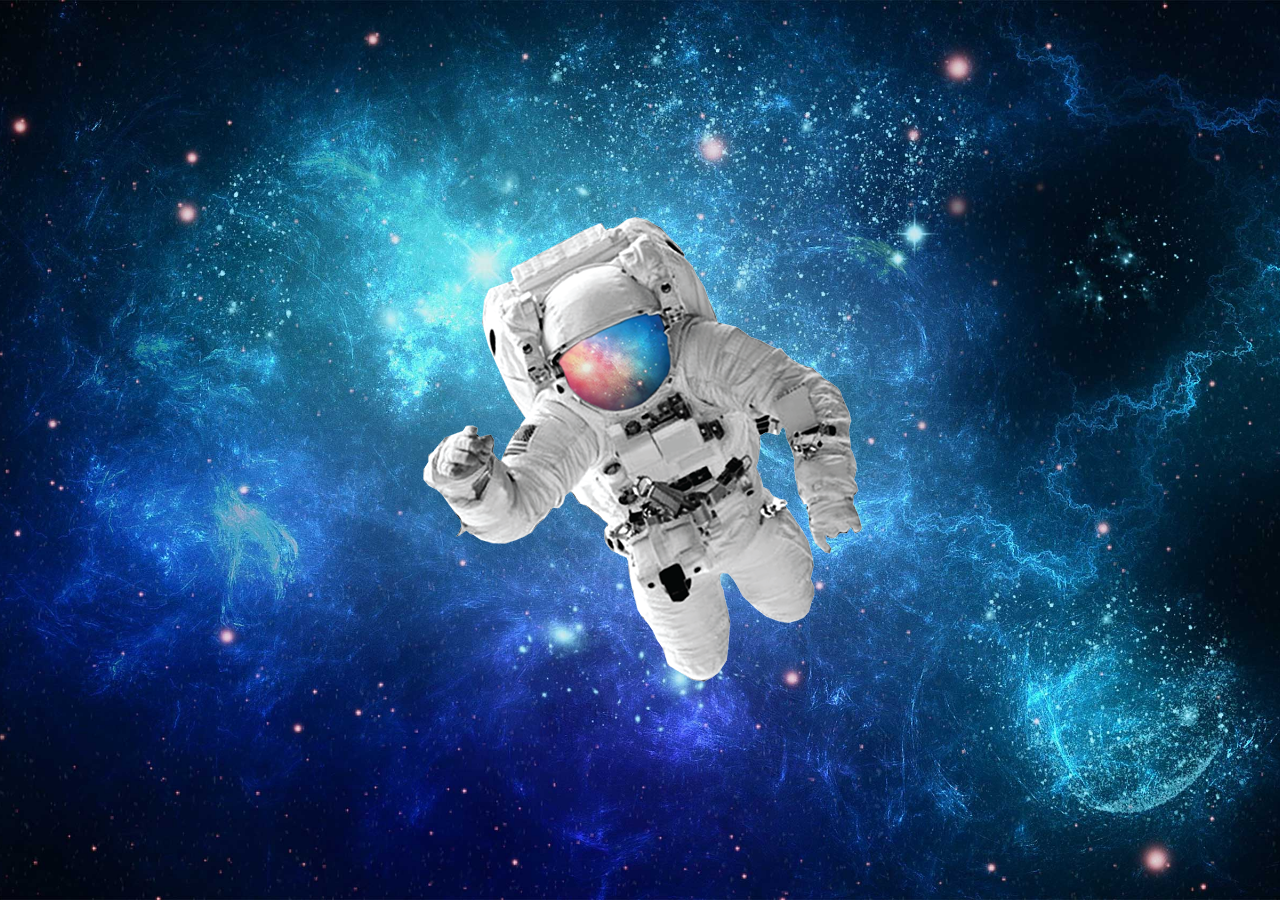
==== desafios/d012/index.html @ e7510573 "feat: Added challenge 012" ====
<!DOCTYPE html>
<html lang="pt">
<head>
    <meta charset="UTF-8">
    <meta name="viewport" content="width=device-width, initial-scale=1.0">
    <title>Document</title>
</head>
<style>
    body {
        background: blue url(imagens/espaco.jpg) center center no-repeat fixed;
        background-size: cover;
    }

    .container {
        position: fixed;
        top: 50%;
        left: 50%;
        transform: translate(-50%, -50%);
    }

    .container img {
        max-width: 100%;
        height: auto;
    }
</style>
<body>
    <div class="container">
        <img src="imagens/astronauta.png" alt="Astronauta">
    </div>
</body>
</html>
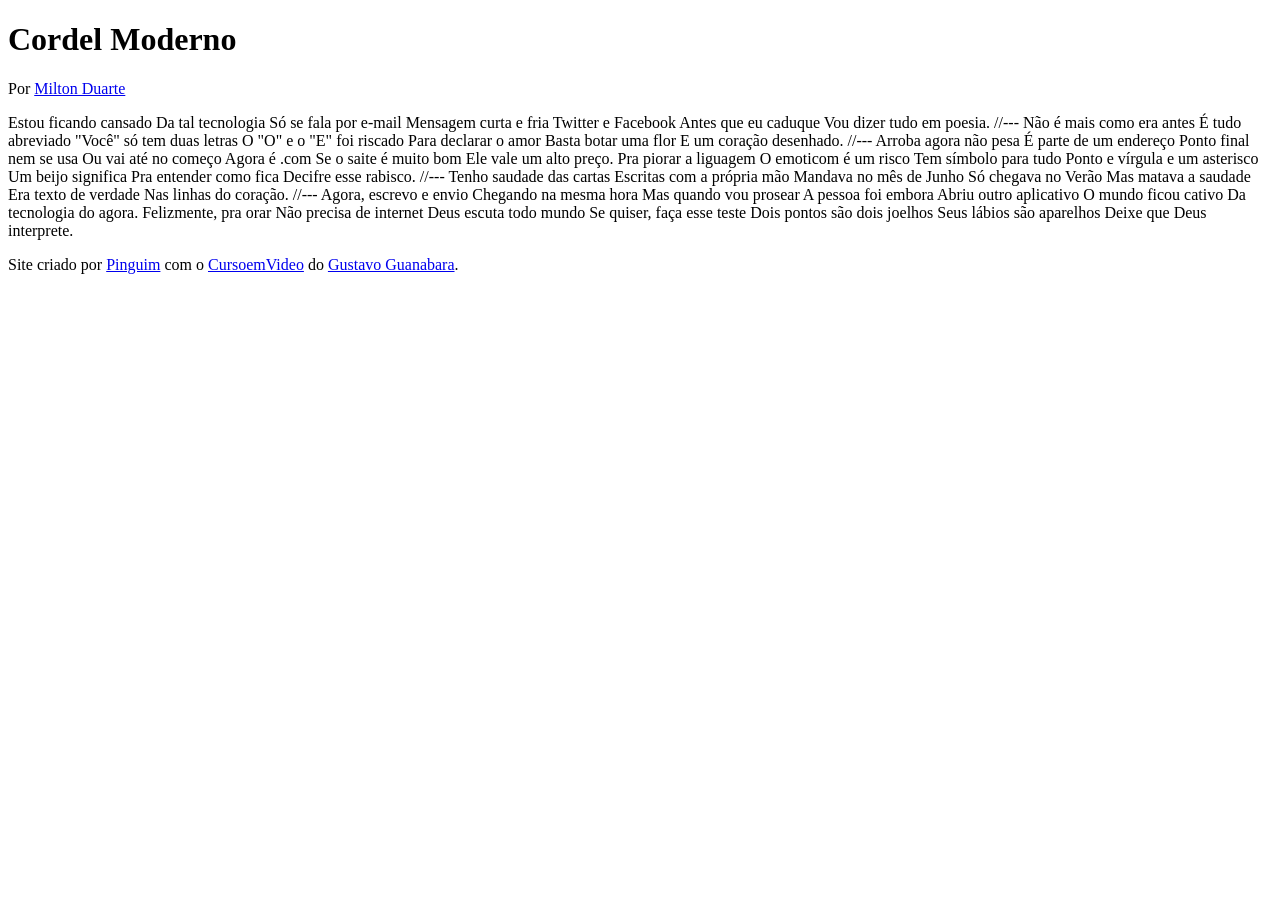
==== commit 70eaf2f3: "feat: Updated index.html" ====
--- a/desafios/d012/index.html
+++ b/desafios/d012/index.html
@@ -3,29 +3,80 @@
 <head>
     <meta charset="UTF-8">
     <meta name="viewport" content="width=device-width, initial-scale=1.0">
-    <title>Document</title>
+    <title>Cordel Moderno</title>
 </head>
-<style>
-    body {
-        background: blue url(imagens/espaco.jpg) center center no-repeat fixed;
-        background-size: cover;
-    }
+<body>
+    <header>
+        <h1>Cordel Moderno</h1>
+        <p>Por <a href="https://www.recantodasletras.com.br/poesias/3186743" target="_blank">Milton Duarte</a></p>
+    </header>
 
-    .container {
-        position: fixed;
-        top: 50%;
-        left: 50%;
-        transform: translate(-50%, -50%);
-    }
+    Estou ficando cansado
+    Da tal tecnologia
+    Só se fala por e-mail
+    Mensagem curta e fria
+    Twitter e Facebook
+    Antes que eu caduque
+    Vou dizer tudo em poesia.
 
-    .container img {
-        max-width: 100%;
-        height: auto;
-    }
-</style>
-<body>
-    <div class="container">
-        <img src="imagens/astronauta.png" alt="Astronauta">
-    </div>
+    //---
+
+    Não é mais como era antes
+    É tudo abreviado
+    "Você" só tem duas letras
+    O "O" e o "E" foi riscado
+    Para declarar o amor
+    Basta botar uma flor
+    E um coração desenhado.
+
+    //---
+
+    Arroba agora não pesa
+    É parte de um endereço
+    Ponto final nem se usa
+    Ou vai até no começo
+    Agora é .com
+    Se o saite é muito bom
+    Ele vale um alto preço.
+
+    Pra piorar a liguagem
+    O emoticom é um risco
+    Tem símbolo para tudo
+    Ponto e vírgula e um asterisco
+    Um beijo significa
+    Pra entender como fica
+    Decifre esse rabisco.
+
+    //---
+
+    Tenho saudade das cartas
+    Escritas com a própria mão
+    Mandava no mês de Junho
+    Só chegava no Verão
+    Mas matava a saudade
+    Era texto de verdade
+    Nas linhas do coração.
+
+    //---
+
+    Agora, escrevo e envio
+    Chegando na mesma hora
+    Mas quando vou prosear
+    A pessoa foi embora
+    Abriu outro aplicativo
+    O mundo ficou cativo
+    Da tecnologia do agora.
+
+    Felizmente, pra orar
+    Não precisa de internet
+    Deus escuta todo mundo
+    Se quiser, faça esse teste
+    Dois pontos são dois joelhos
+    Seus lábios são aparelhos
+    Deixe que Deus interprete.
+
+    <footer>
+        <p>Site criado por <a href="https://github.com/pinguuim/" target="_blank">Pinguim</a> com o <a href="https://www.youtube.com/cursoemvideo" target="_blank">CursoemVideo</a> do <a href="https://github.com/gustavoguanabara/" target="_blank">Gustavo Guanabara</a>.</p>
+    </footer>
 </body>
 </html>
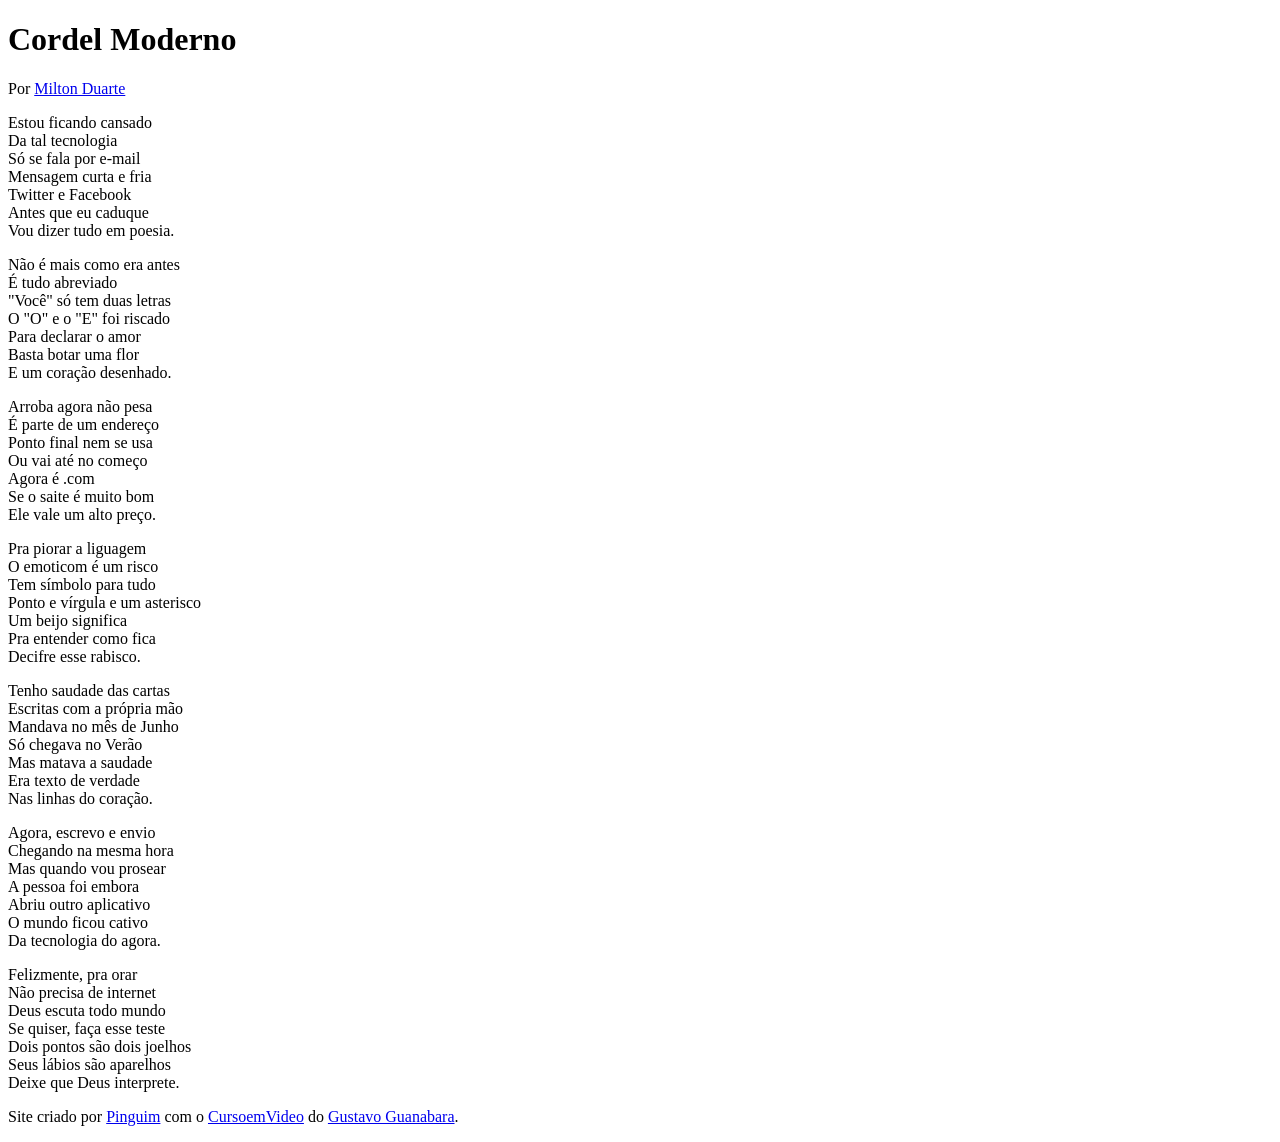
==== commit 73459ccd: "feat: Add estilo/style.css and update index.html." ====
--- a/desafios/d012/index.html
+++ b/desafios/d012/index.html
@@ -4,6 +4,7 @@
     <meta charset="UTF-8">
     <meta name="viewport" content="width=device-width, initial-scale=1.0">
     <title>Cordel Moderno</title>
+    <link rel="stylesheet" href="estilo/style.css">
 </head>
 <body>
     <header>
@@ -11,69 +12,85 @@
         <p>Por <a href="https://www.recantodasletras.com.br/poesias/3186743" target="_blank">Milton Duarte</a></p>
     </header>
 
-    Estou ficando cansado
-    Da tal tecnologia
-    Só se fala por e-mail
-    Mensagem curta e fria
-    Twitter e Facebook
-    Antes que eu caduque
-    Vou dizer tudo em poesia.
+    <section>
+        <p>
+            Estou ficando cansado <br>
+            Da tal tecnologia <br>
+            Só se fala por e-mail <br>
+            Mensagem curta e fria <br>
+            Twitter e Facebook <br>
+            Antes que eu caduque <br>
+            Vou dizer tudo em poesia.
+        </p>
+    </section>
 
-    //---
+    <section>
+        <p>
+            Não é mais como era antes <br>
+            É tudo abreviado <br>
+            "Você" só tem duas letras <br>
+            O "O" e o "E" foi riscado <br>
+            Para declarar o amor <br>
+            Basta botar uma flor <br>
+            E um coração desenhado.
+        </p>
+    </section>
 
-    Não é mais como era antes
-    É tudo abreviado
-    "Você" só tem duas letras
-    O "O" e o "E" foi riscado
-    Para declarar o amor
-    Basta botar uma flor
-    E um coração desenhado.
+    <section>
+        <p>
+            Arroba agora não pesa <br>
+            É parte de um endereço <br>
+            Ponto final nem se usa <br>
+            Ou vai até no começo <br>
+            Agora é .com <br>
+            Se o saite é muito bom <br>
+            Ele vale um alto preço.
+        </p>
 
-    //---
+        <p>
+            Pra piorar a liguagem <br>
+            O emoticom é um risco <br>
+            Tem símbolo para tudo <br>
+            Ponto e vírgula e um asterisco <br>
+            Um beijo significa <br>
+            Pra entender como fica <br>
+            Decifre esse rabisco.
+        </p>
+    </section>
 
-    Arroba agora não pesa
-    É parte de um endereço
-    Ponto final nem se usa
-    Ou vai até no começo
-    Agora é .com
-    Se o saite é muito bom
-    Ele vale um alto preço.
+    <section>
+        <p>
+            Tenho saudade das cartas <br>
+            Escritas com a própria mão <br>
+            Mandava no mês de Junho <br>
+            Só chegava no Verão <br>
+            Mas matava a saudade <br>
+            Era texto de verdade <br>
+            Nas linhas do coração.
+        </p>
+    </section>
 
-    Pra piorar a liguagem
-    O emoticom é um risco
-    Tem símbolo para tudo
-    Ponto e vírgula e um asterisco
-    Um beijo significa
-    Pra entender como fica
-    Decifre esse rabisco.
+    <section>
+        <p>
+            Agora, escrevo e envio <br>
+            Chegando na mesma hora <br>
+            Mas quando vou prosear <br>
+            A pessoa foi embora <br>
+            Abriu outro aplicativo <br>
+            O mundo ficou cativo <br>
+            Da tecnologia do agora.
+        </p>
 
-    //---
-
-    Tenho saudade das cartas
-    Escritas com a própria mão
-    Mandava no mês de Junho
-    Só chegava no Verão
-    Mas matava a saudade
-    Era texto de verdade
-    Nas linhas do coração.
-
-    //---
-
-    Agora, escrevo e envio
-    Chegando na mesma hora
-    Mas quando vou prosear
-    A pessoa foi embora
-    Abriu outro aplicativo
-    O mundo ficou cativo
-    Da tecnologia do agora.
-
-    Felizmente, pra orar
-    Não precisa de internet
-    Deus escuta todo mundo
-    Se quiser, faça esse teste
-    Dois pontos são dois joelhos
-    Seus lábios são aparelhos
-    Deixe que Deus interprete.
+        <p>
+            Felizmente, pra orar <br>
+            Não precisa de internet <br>
+            Deus escuta todo mundo <br>
+            Se quiser, faça esse teste <br>
+            Dois pontos são dois joelhos <br>
+            Seus lábios são aparelhos <br>
+            Deixe que Deus interprete.
+        </p>
+    </section>
 
     <footer>
         <p>Site criado por <a href="https://github.com/pinguuim/" target="_blank">Pinguim</a> com o <a href="https://www.youtube.com/cursoemvideo" target="_blank">CursoemVideo</a> do <a href="https://github.com/gustavoguanabara/" target="_blank">Gustavo Guanabara</a>.</p>
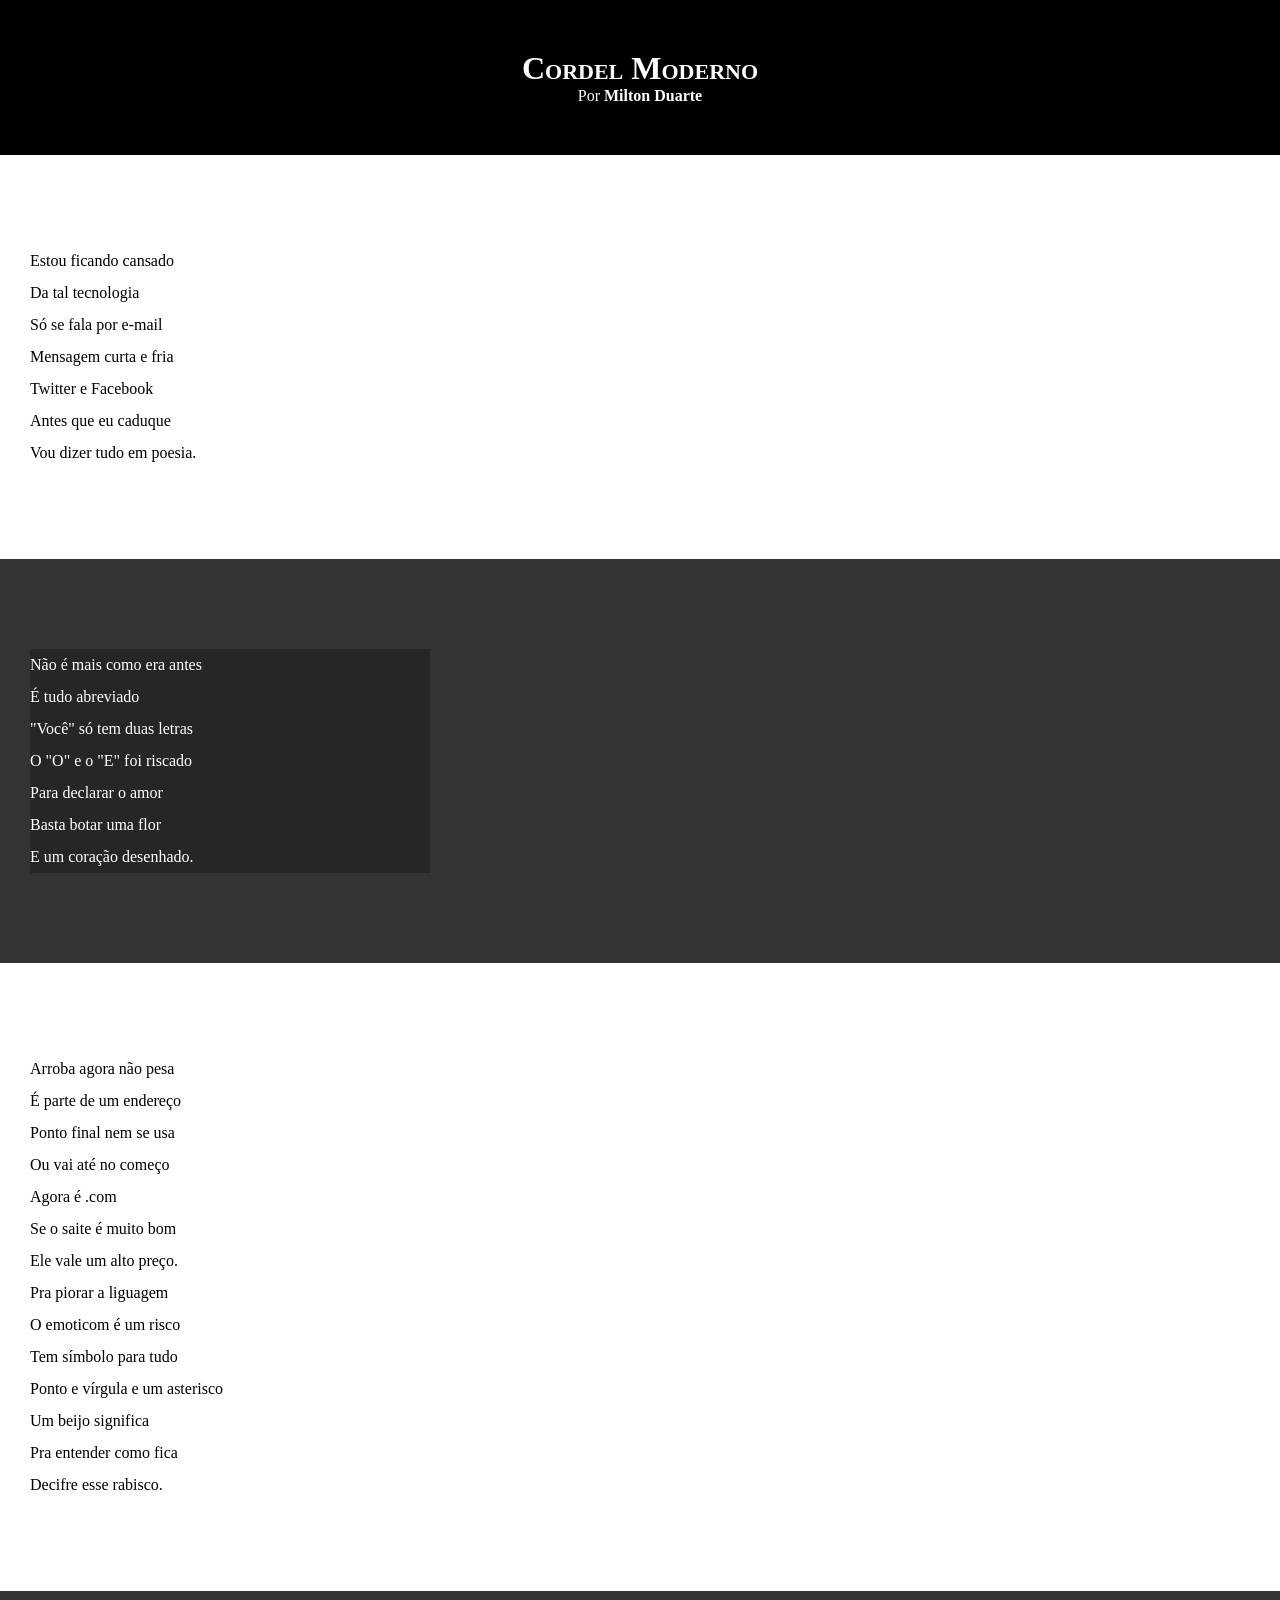
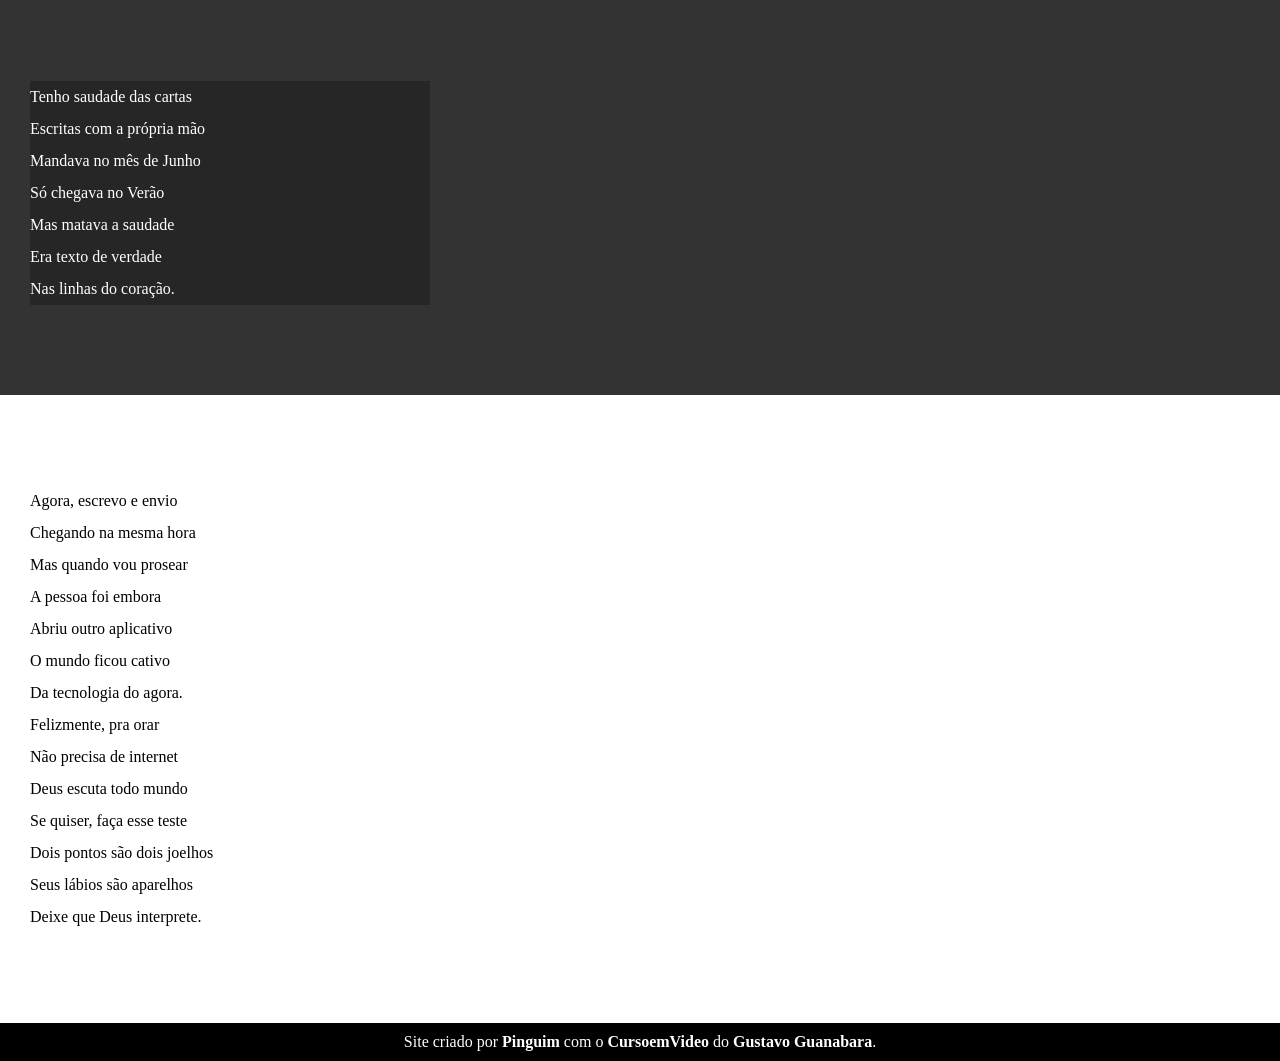
==== commit c7eb11dd: "feat: Update index.html and estilo/style.css." ====
--- a/desafios/d012/index.html
+++ b/desafios/d012/index.html
@@ -12,7 +12,7 @@
         <p>Por <a href="https://www.recantodasletras.com.br/poesias/3186743" target="_blank">Milton Duarte</a></p>
     </header>
 
-    <section>
+    <section class="normal">
         <p>
             Estou ficando cansado <br>
             Da tal tecnologia <br>
@@ -24,7 +24,7 @@
         </p>
     </section>
 
-    <section>
+    <section class="image">
         <p>
             Não é mais como era antes <br>
             É tudo abreviado <br>
@@ -36,7 +36,7 @@
         </p>
     </section>
 
-    <section>
+    <section class="normal">
         <p>
             Arroba agora não pesa <br>
             É parte de um endereço <br>
@@ -58,7 +58,7 @@
         </p>
     </section>
 
-    <section>
+    <section class="image">
         <p>
             Tenho saudade das cartas <br>
             Escritas com a própria mão <br>
@@ -70,7 +70,7 @@
         </p>
     </section>
 
-    <section>
+    <section class="normal">
         <p>
             Agora, escrevo e envio <br>
             Chegando na mesma hora <br>
--- a/desafios/d012/estilo/style.css
+++ b/desafios/d012/estilo/style.css
@@ -0,0 +1,65 @@
+@charset "UTF-8";
+
+* {
+    margin: 0px;
+    padding: 0px;
+}
+
+html, body {
+    min-height: 100vh;
+    background-color: darkgray;
+}
+
+header {
+    background-color: black;
+    color: white;
+    text-align: center;
+}
+
+header > h1 {
+    padding-top: 50px;
+    font-variant: small-caps;
+}
+
+header > p {
+    padding-bottom: 50px;
+}
+
+header a, footer a {
+    color: white;
+    text-decoration: none;
+    font-weight: bolder;
+}
+
+header a:hover, footer a:hover {
+    text-decoration: underline;
+}
+
+section {
+    padding-top: 10vh;
+    padding-bottom: 10vh;
+    line-height: 2em;
+    padding-left: 30px;
+}
+
+section.normal {
+    background-color: white;
+    color: black;
+}
+
+section.image {
+    background-color: rgb(51, 51, 51);
+    color: white;
+}
+
+section.image > p {
+    background-color: rgba(0, 0, 0, 0.250);
+    width: 400px;
+}
+
+footer {
+    background-color: black;
+    color: white;
+    text-align: center;
+    padding: 10px;
+}
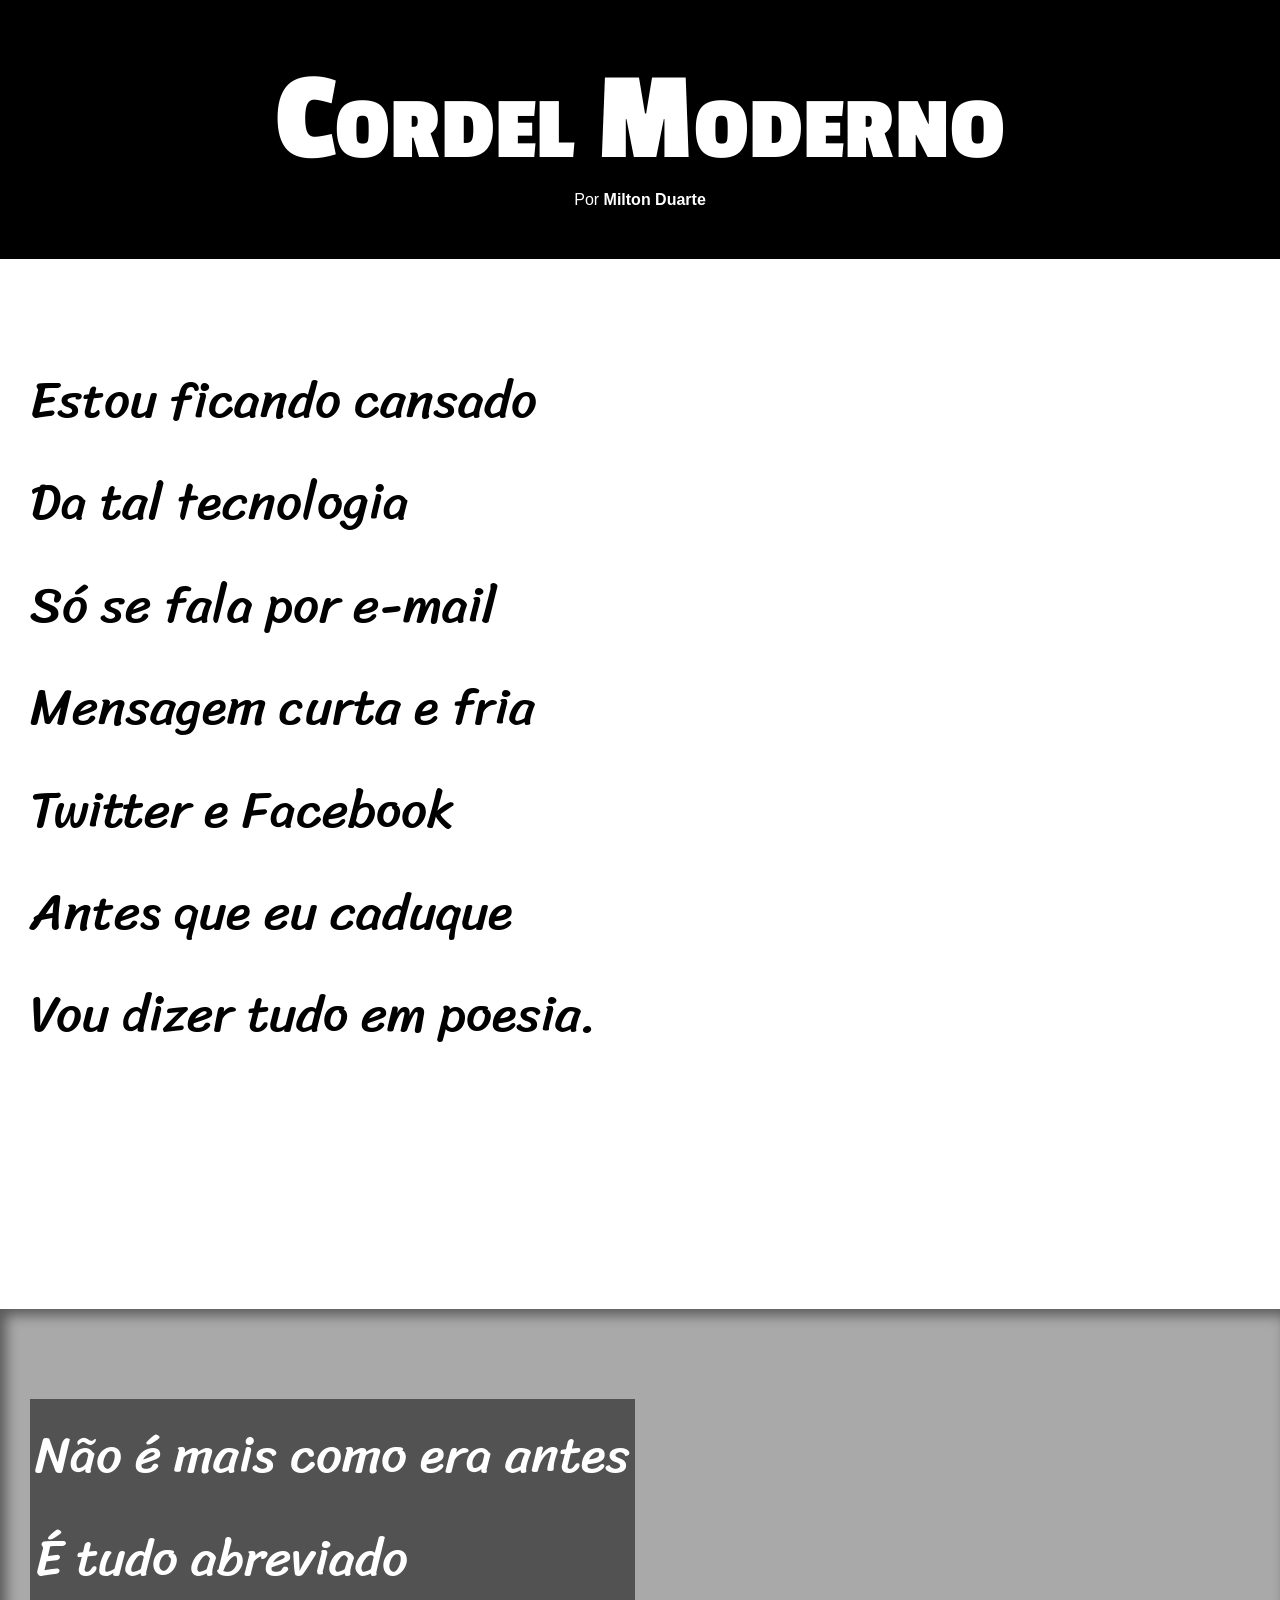
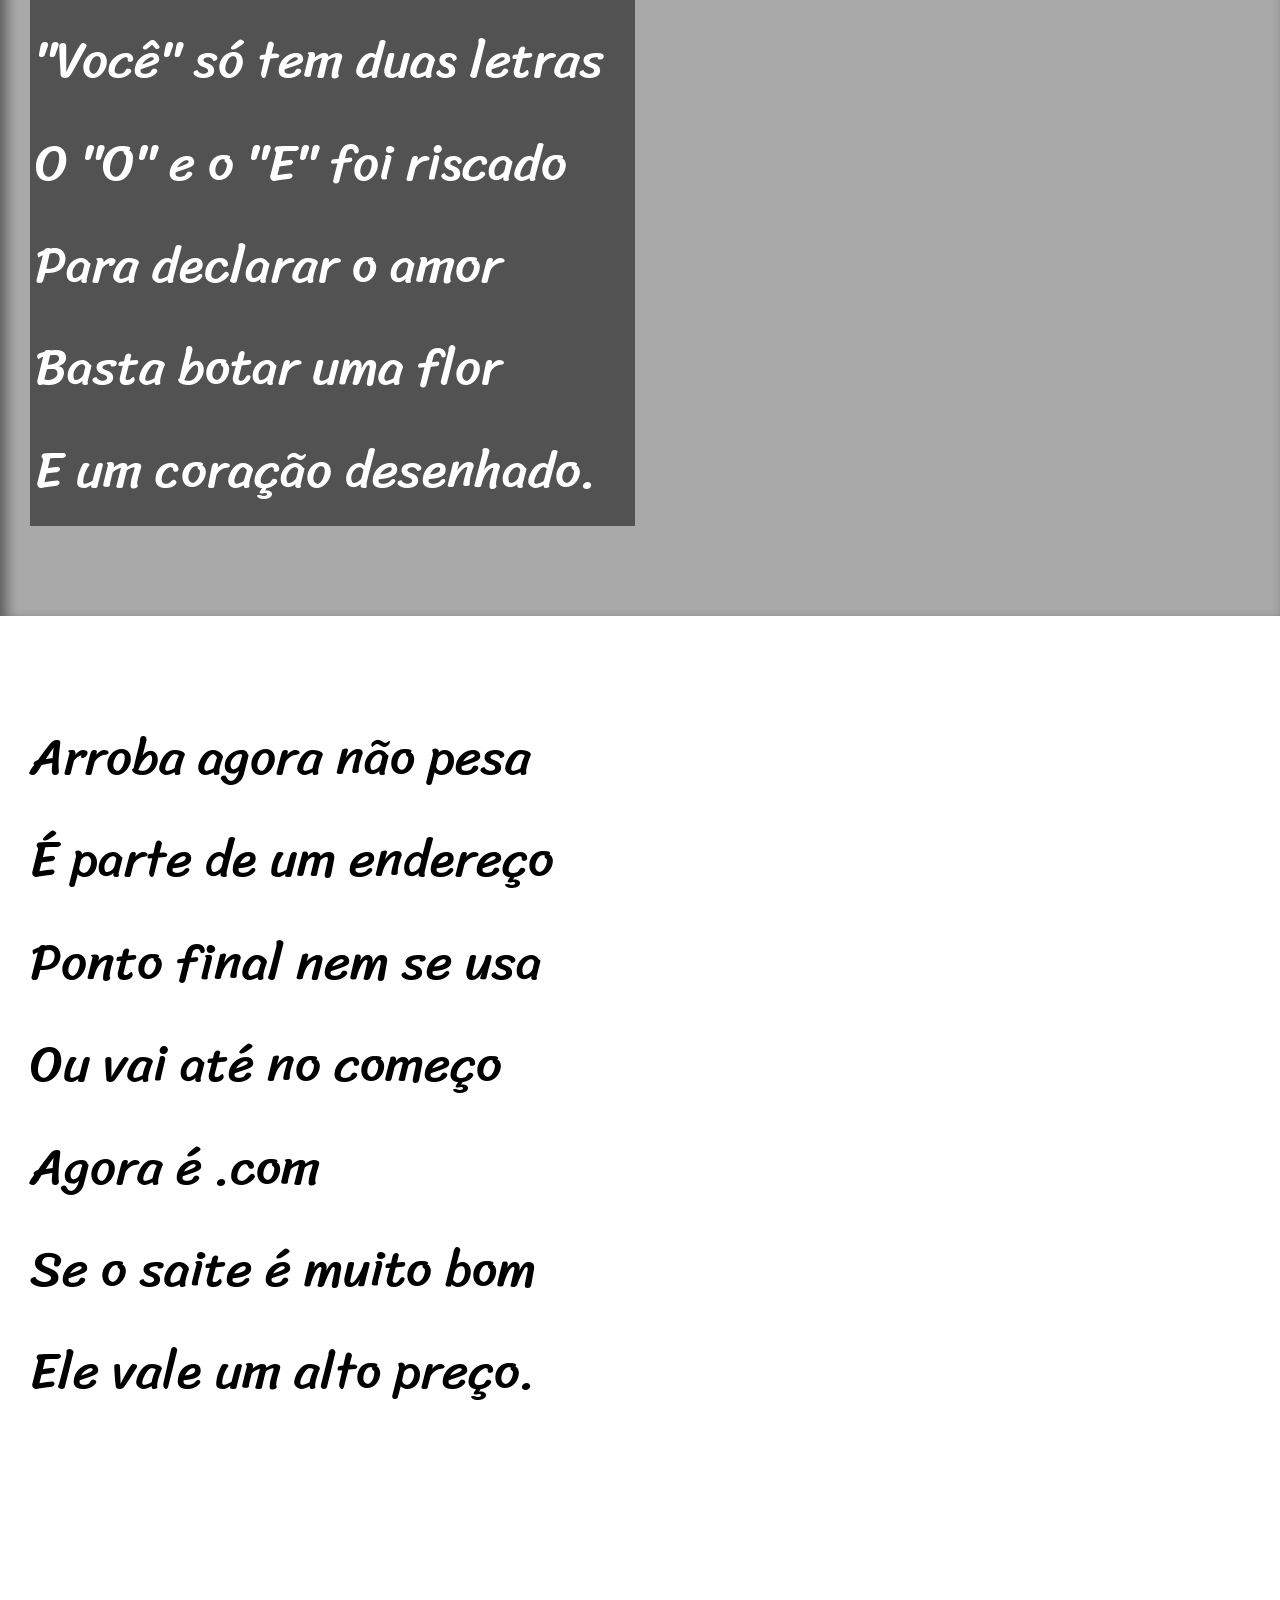
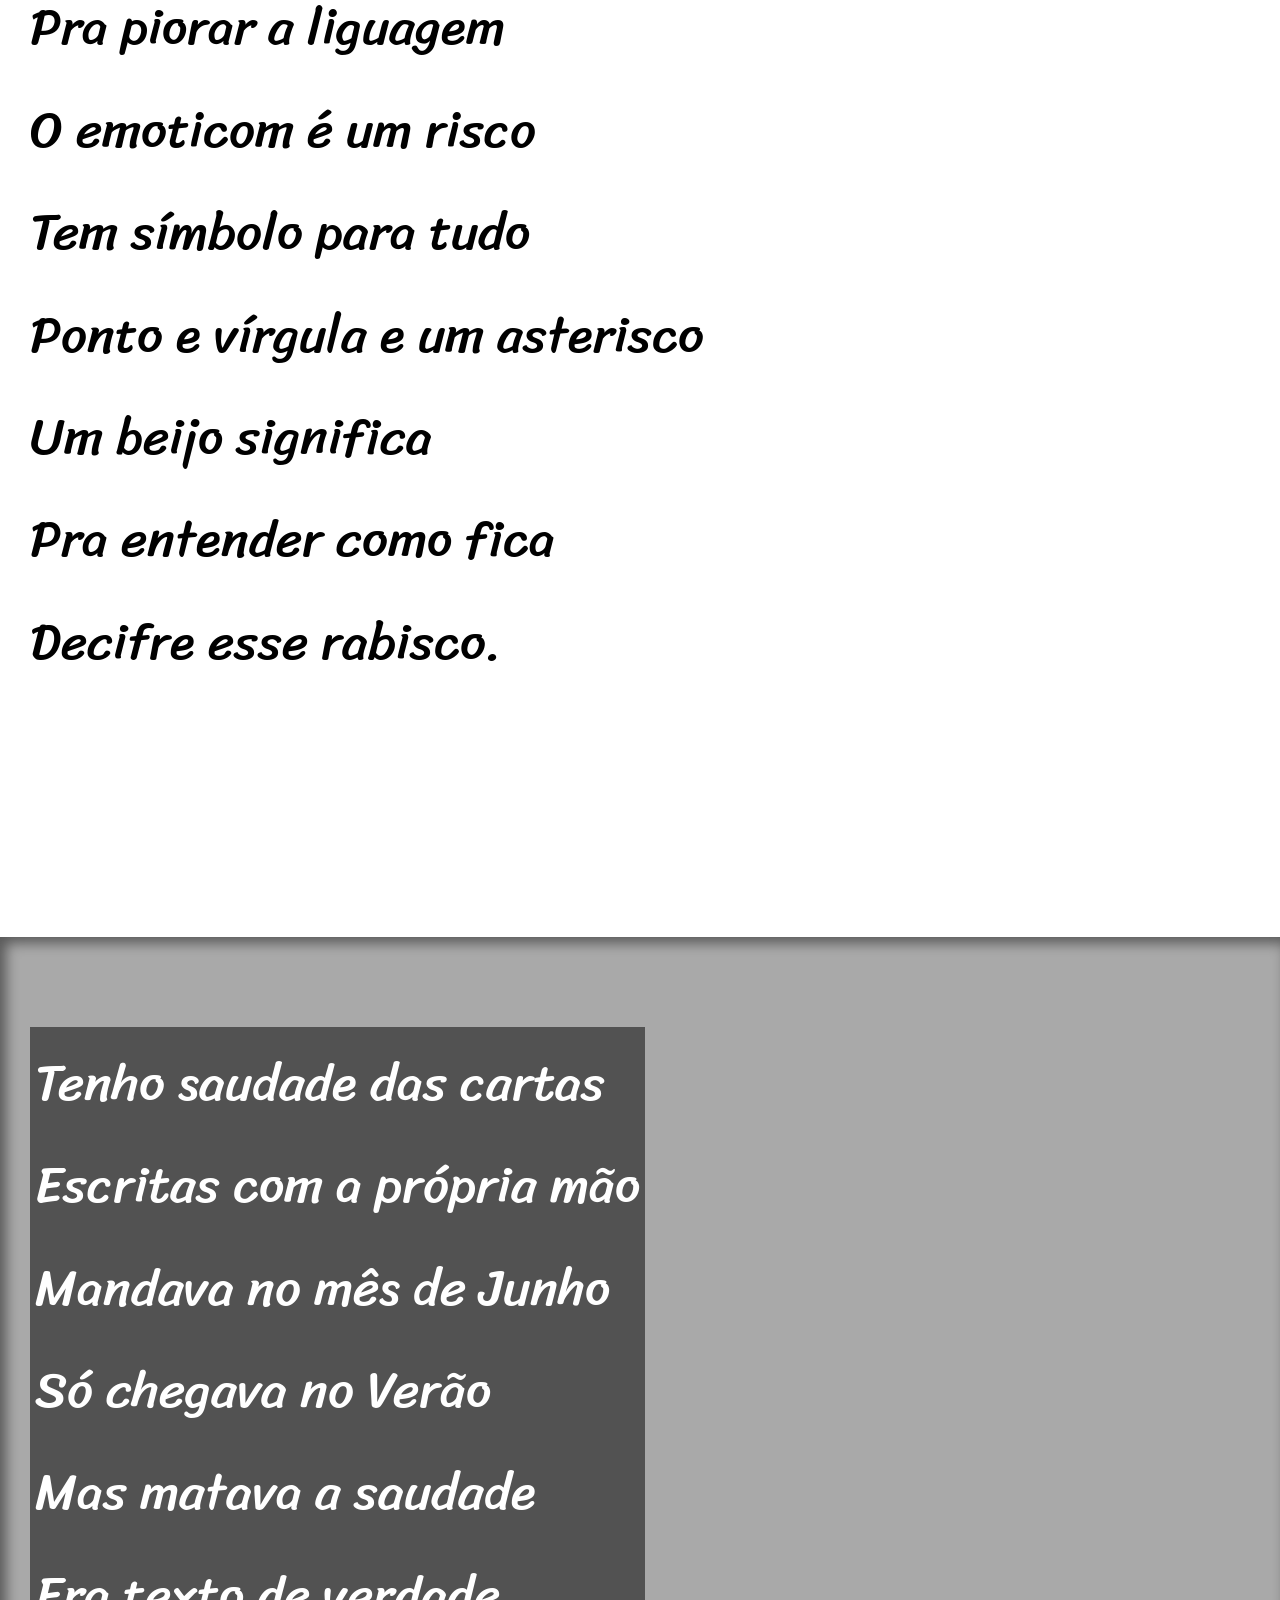
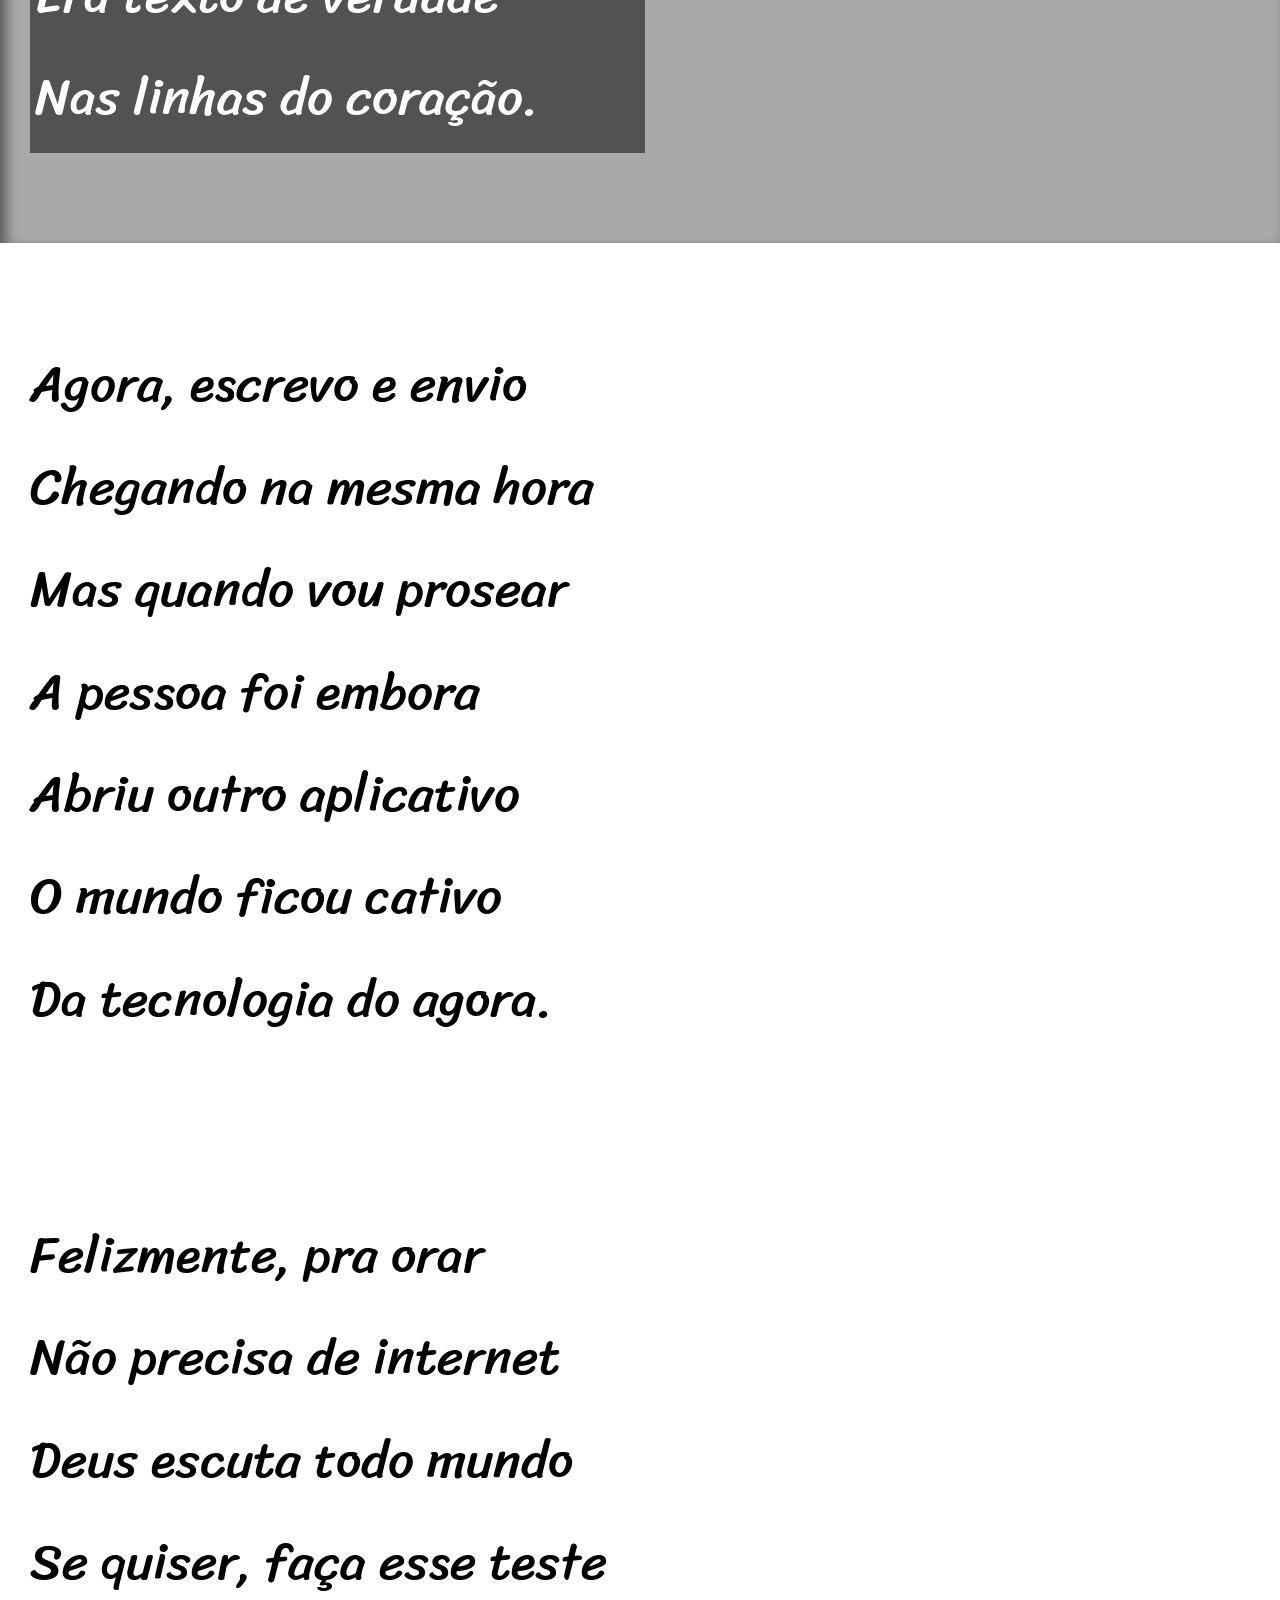
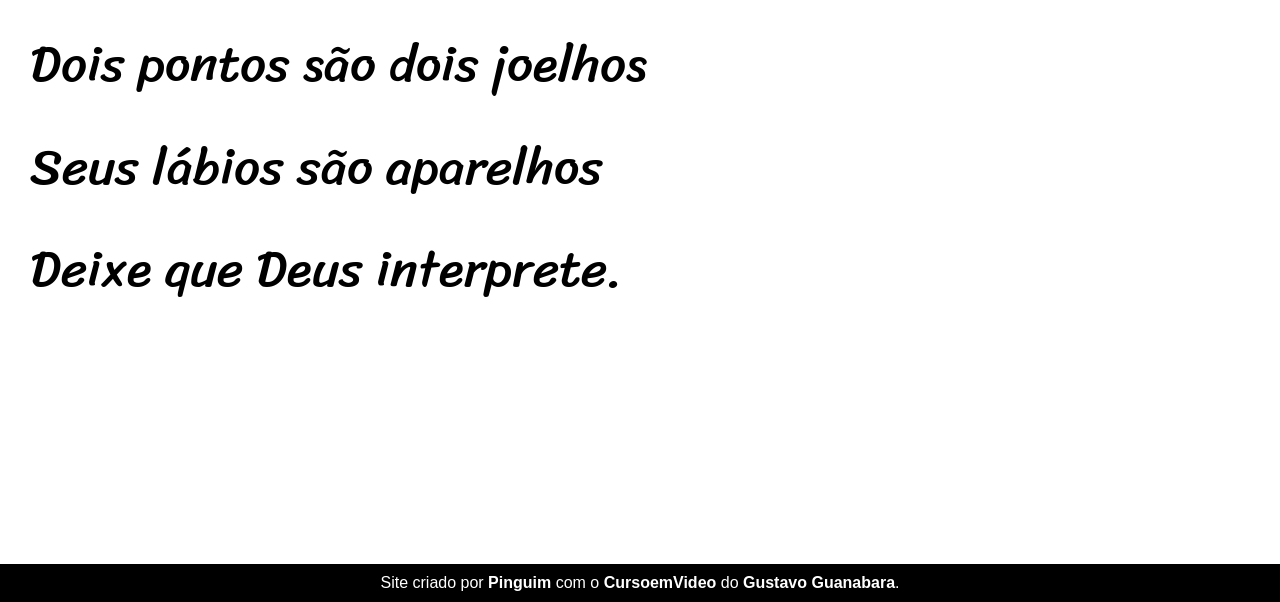
==== commit f5b3dd6f: "feat, fix: Fix problems with challenge 010 and add effect paralax on challenge 012." ====
--- a/desafios/d012/index.html
+++ b/desafios/d012/index.html
@@ -24,7 +24,7 @@
         </p>
     </section>
 
-    <section class="image">
+    <section class="image" id="img01">
         <p>
             Não é mais como era antes <br>
             É tudo abreviado <br>
@@ -58,7 +58,7 @@
         </p>
     </section>
 
-    <section class="image">
+    <section class="image" id="img02">
         <p>
             Tenho saudade das cartas <br>
             Escritas com a própria mão <br>
--- a/desafios/d012/estilo/style.css
+++ b/desafios/d012/estilo/style.css
@@ -1,13 +1,25 @@
 @charset "UTF-8";
+
+@import url('https://fonts.googleapis.com/css2?family=Passion+One:wght@400;700;900&display=swap');
+
+@import url('https://fonts.googleapis.com/css2?family=Sriracha&display=swap');
+
+:root {
+    --fonte1: Verdana, Geneva, Tahoma, sans-serif;
+    --fonte2: 'Passion One', cursive;
+    --fonte3: 'Sriracha', cursive;
+}
 
 * {
     margin: 0px;
     padding: 0px;
+    font-size: 1em;
 }
 
 html, body {
     min-height: 100vh;
     background-color: darkgray;
+    font-family: var(--fonte1);
 }
 
 header {
@@ -19,6 +31,8 @@
 header > h1 {
     padding-top: 50px;
     font-variant: small-caps;
+    font-family: var(--fonte2);
+    font-size: 10vw;
 }
 
 header > p {
@@ -40,6 +54,12 @@
     padding-bottom: 10vh;
     line-height: 2em;
     padding-left: 30px;
+    font-family: var(--fonte3);
+    font-size: 4vw;
+}
+
+section > p {
+    padding-bottom: 3em;
 }
 
 section.normal {
@@ -50,11 +70,25 @@
 section.image {
     background-color: rgb(51, 51, 51);
     color: white;
+    box-shadow: inset 6px 6px 13px 0px rgba(0, 0, 0, 0.479);
+    background-size: cover;
+    background-attachment: fixed;
 }
 
 section.image > p {
-    background-color: rgba(0, 0, 0, 0.250);
-    width: 400px;
+    display: inline-block;
+    padding: 5px;
+    background-color: rgba(0, 0, 0, 0.514);
+    text-shadow: 1x 1px 0px black;
+}
+
+section#img01 {
+    background-image: url(../imagens/background001.jpg);
+    background-position: right center;
+}
+
+section#img02 {
+    background-image: url(../imagens/background002.jpg);
 }
 
 footer {
